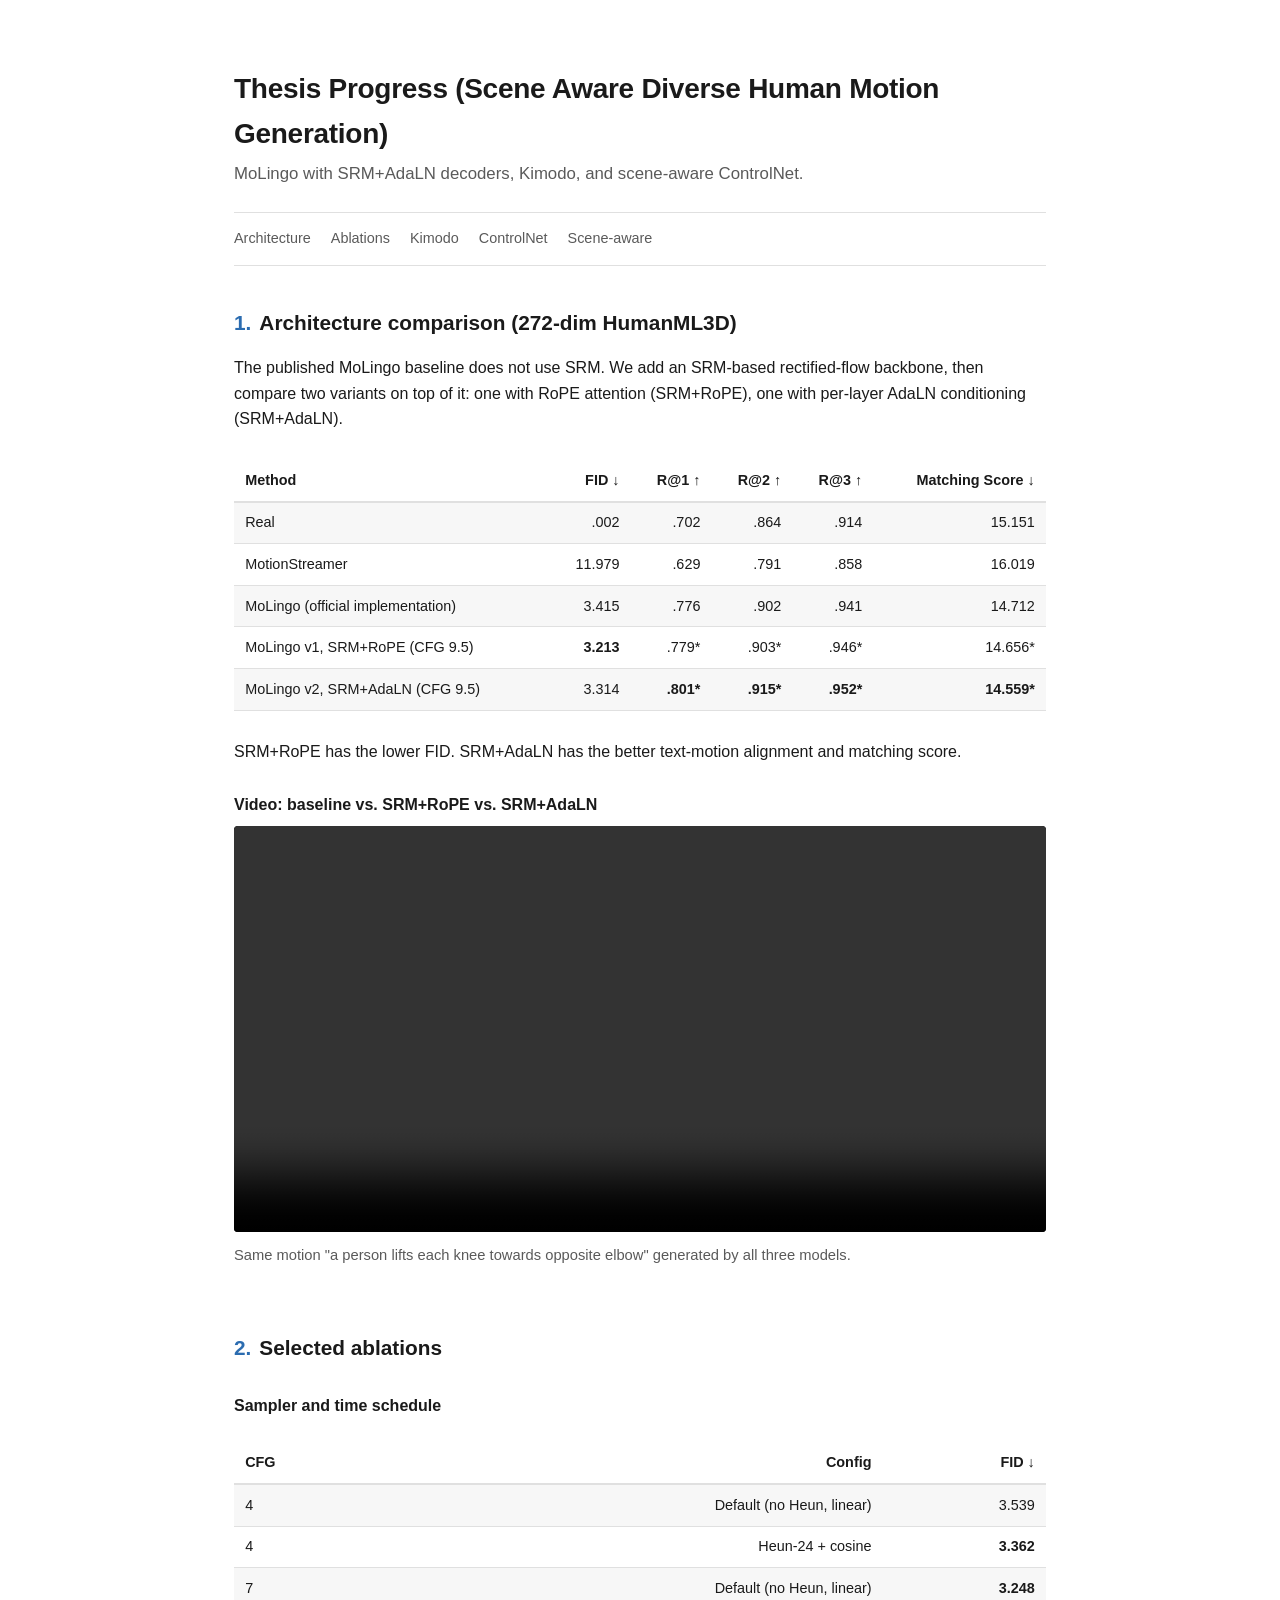
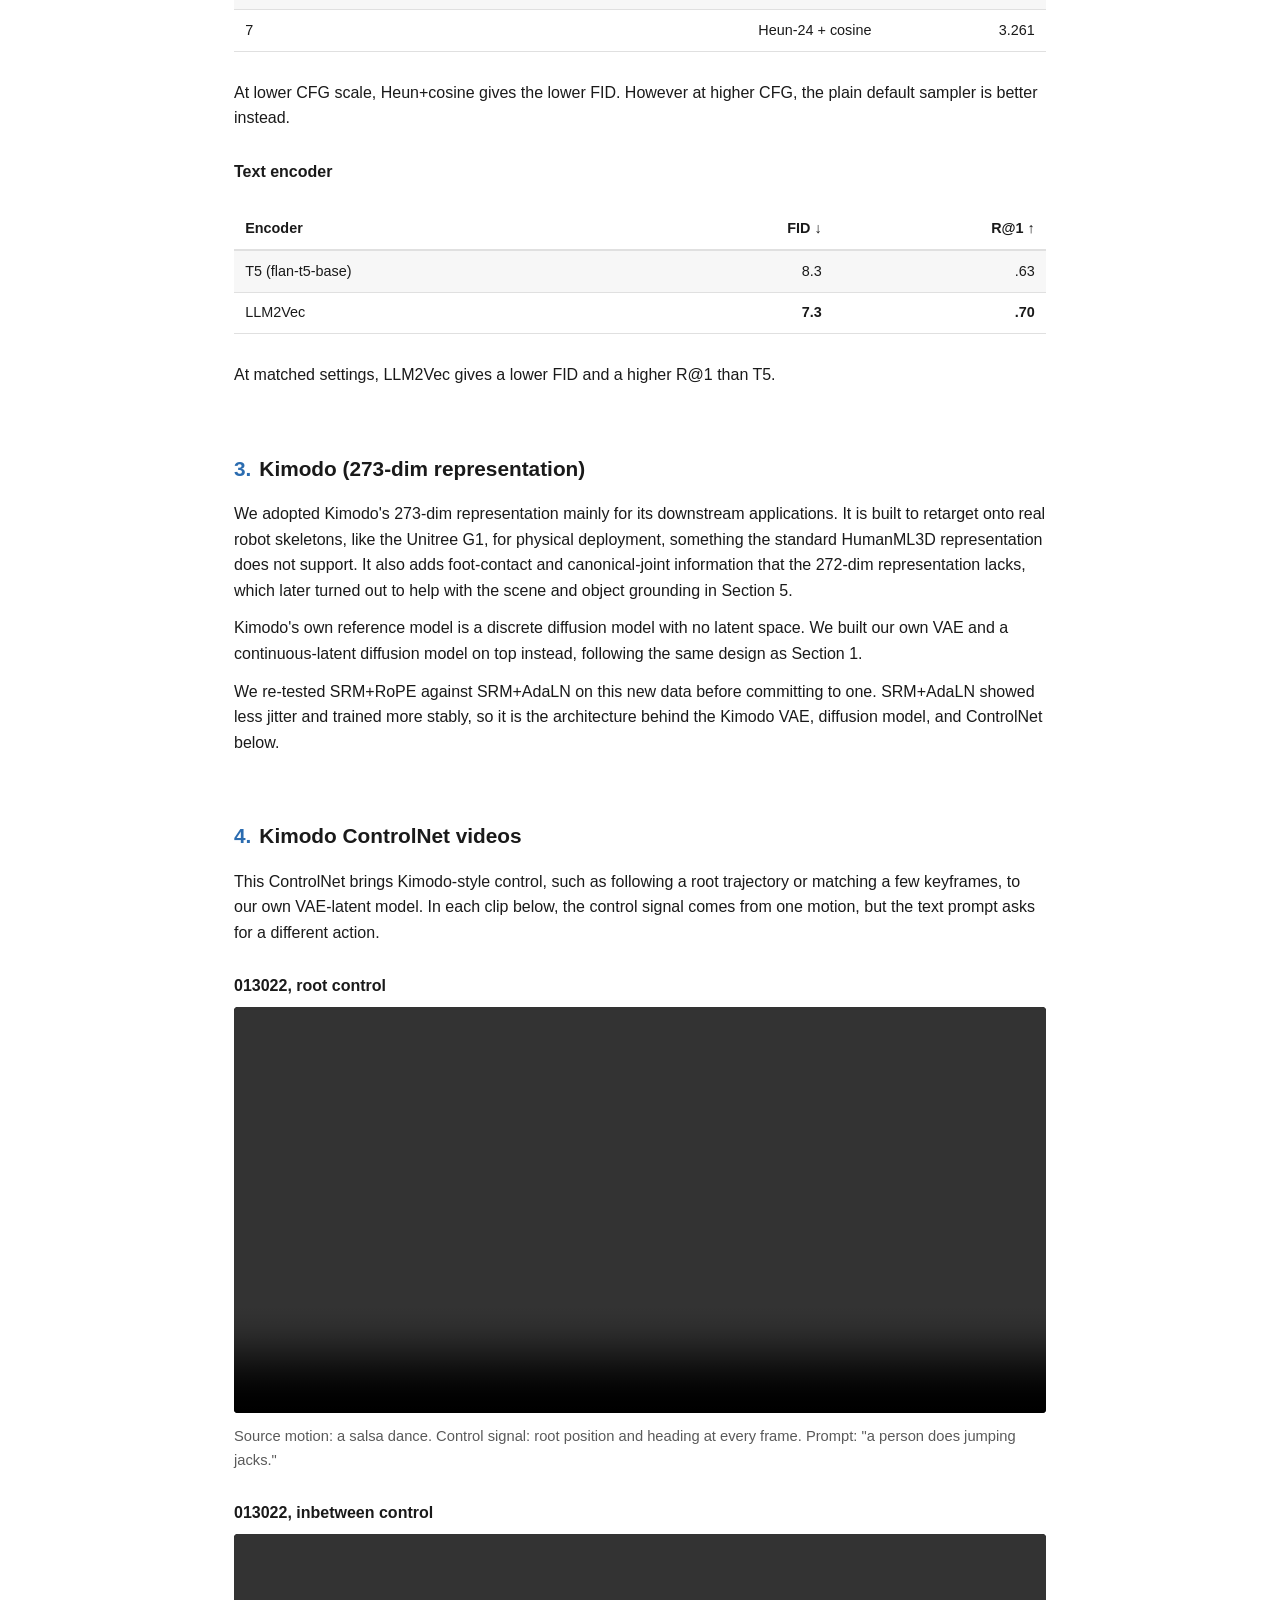
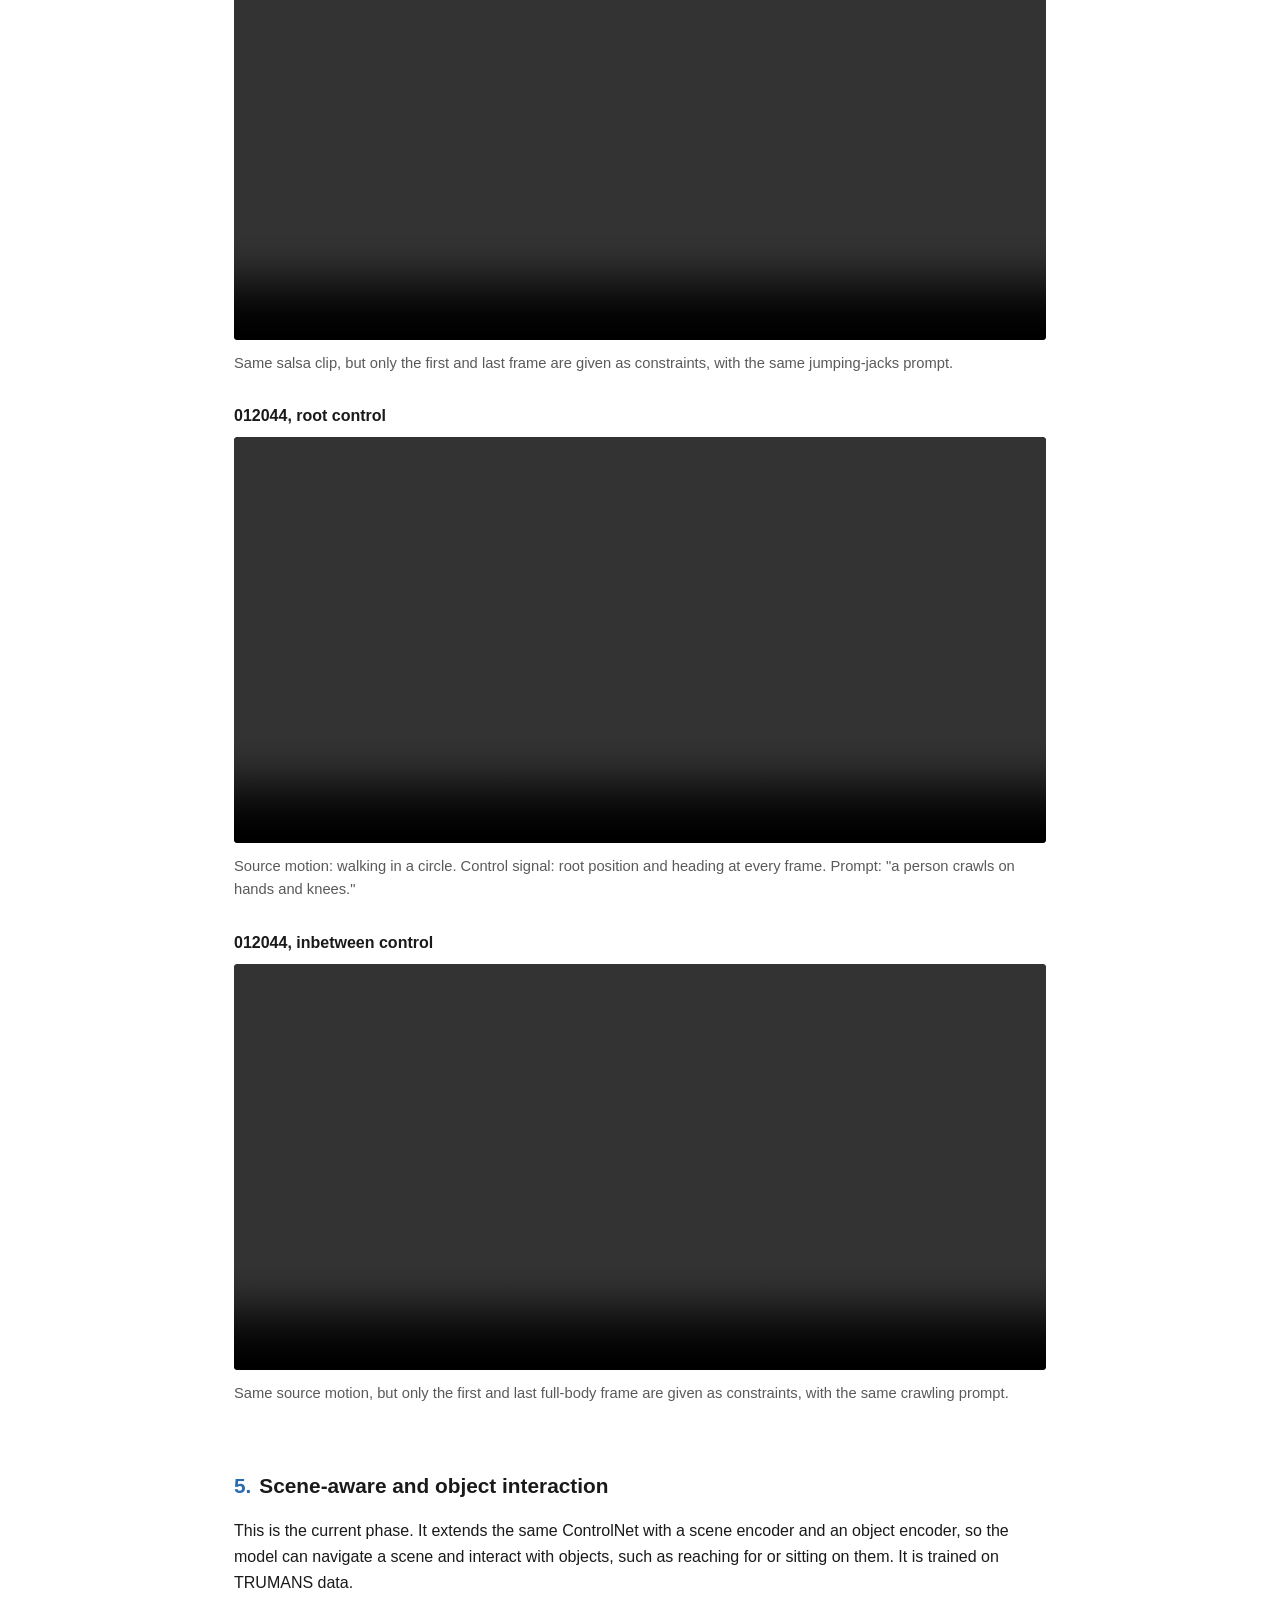
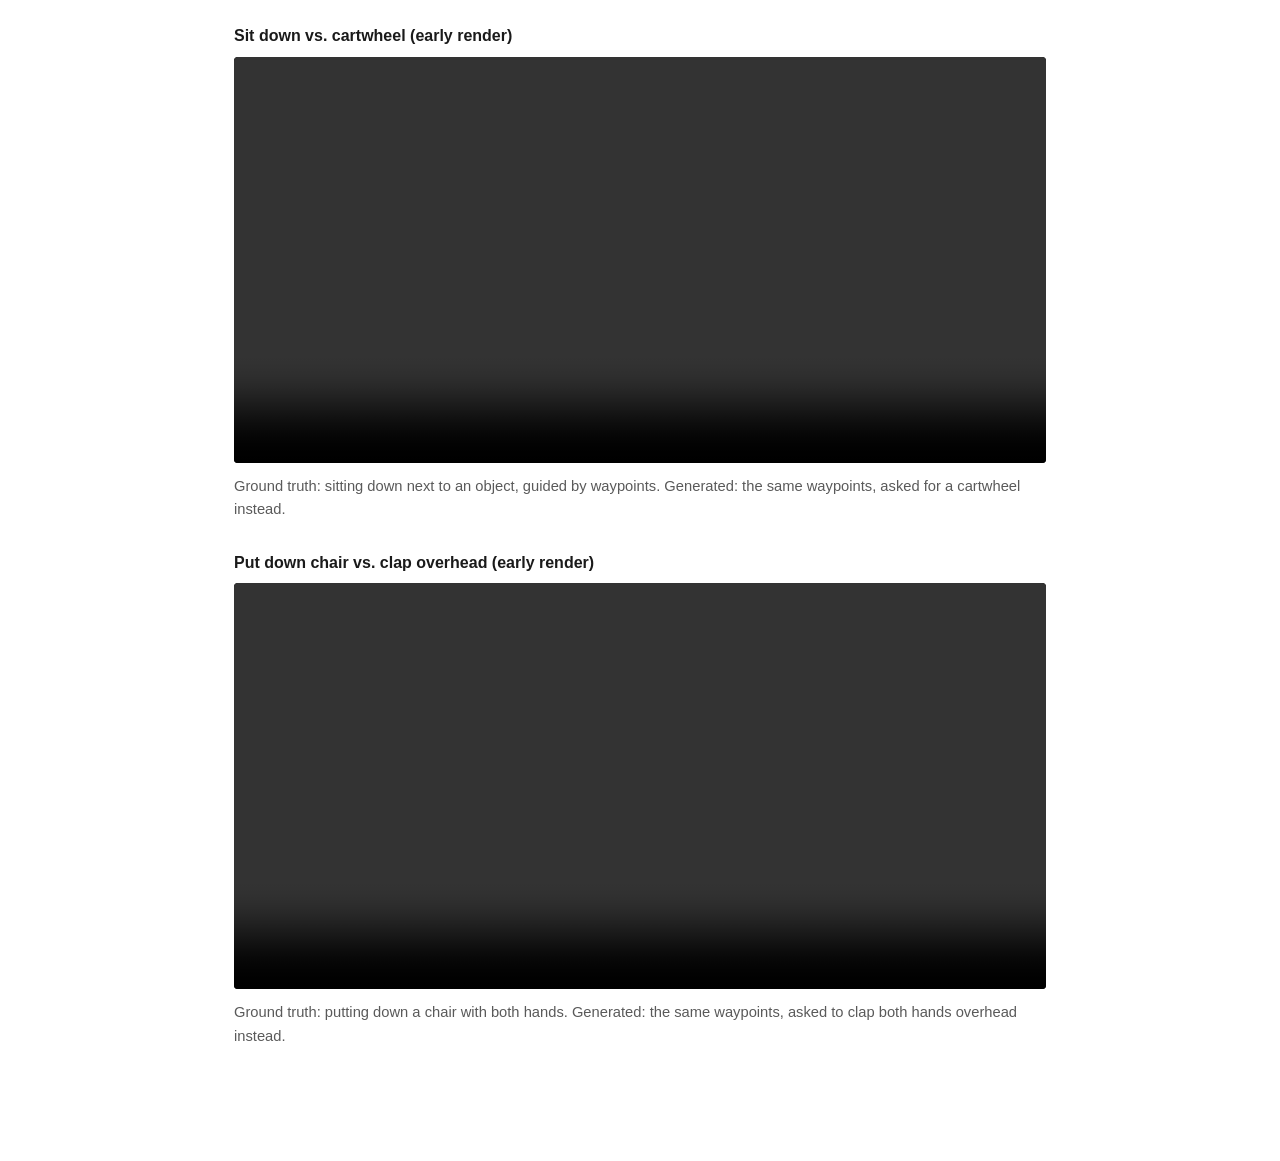
==== index.html @ c4376676 "initial thesis progress site" ====
<!doctype html>
<html lang="en">

<head>
    <meta charset="utf-8">
    <meta name="viewport" content="width=device-width, initial-scale=1">
    <title>Thesis Progress (Scene Aware Diverse Human Motion Generation)</title>
    <link rel="stylesheet" href="style.css">
</head>

<body>

    <h1>Thesis Progress (Scene Aware Diverse Human Motion Generation)</h1>
    <p class="subtitle">MoLingo with SRM+AdaLN decoders, Kimodo, and scene-aware ControlNet.</p>

    <nav>
        <a href="#architecture">Architecture</a>
        <a href="#ablations">Ablations</a>
        <a href="#kimodo">Kimodo</a>
        <a href="#controlnet">ControlNet</a>
        <a href="#scene-aware">Scene-aware</a>
    </nav>

    <section id="architecture">
        <h2><span class="num">1.</span>Architecture comparison (272-dim HumanML3D)</h2>
        <p>The published MoLingo baseline does not use SRM. We add an SRM-based rectified-flow backbone, then compare
            two variants on top of it: one with RoPE attention (SRM+RoPE), one with per-layer AdaLN conditioning
            (SRM+AdaLN).</p>

        <div class="table-wrap">
            <table>
                <tr>
                    <th>Method</th>
                    <th>FID ↓</th>
                    <th>R@1 ↑</th>
                    <th>R@2 ↑</th>
                    <th>R@3 ↑</th>
                    <th>Matching Score ↓</th>
                </tr>
                <tr>
                    <td>Real</td>
                    <td>.002</td>
                    <td>.702</td>
                    <td>.864</td>
                    <td>.914</td>
                    <td>15.151</td>
                </tr>
                <tr>
                    <td>MotionStreamer</td>
                    <td>11.979</td>
                    <td>.629</td>
                    <td>.791</td>
                    <td>.858</td>
                    <td>16.019</td>
                </tr>
                <tr>
                    <td>MoLingo (official implementation)</td>
                    <td>3.415</td>
                    <td>.776</td>
                    <td>.902</td>
                    <td>.941</td>
                    <td>14.712</td>
                </tr>
                <tr>
                    <td>MoLingo v1, SRM+RoPE (CFG 9.5)</td>
                    <td><strong>3.213</strong></td>
                    <td>.779*</td>
                    <td>.903*</td>
                    <td>.946*</td>
                    <td>14.656*</td>
                </tr>
                <tr>
                    <td>MoLingo v2, SRM+AdaLN (CFG 9.5)</td>
                    <td>3.314</td>
                    <td><strong>.801*</strong></td>
                    <td><strong>.915*</strong></td>
                    <td><strong>.952*</strong></td>
                    <td><strong>14.559*</strong></td>
                </tr>
            </table>
        </div>
        <p>SRM+RoPE has the lower FID. SRM+AdaLN has the better text-motion alignment and matching score. </p>

        <div class="video-block">
            <h3>Video: baseline vs. SRM+RoPE vs. SRM+AdaLN</h3>
            <video controls preload="metadata" src="videos/arch_comparison.mp4"></video>
            <p class="caption">Same motion "a person lifts each knee towards opposite elbow" generated by all three
                models.</p>
        </div>
    </section>

    <section id="ablations">
        <h2><span class="num">2.</span>Selected ablations</h2>

        <div class="subsection">
            <h3>Sampler and time schedule</h3>
            <div class="table-wrap">
                <table>
                    <tr>
                        <th>CFG</th>
                        <th>Config</th>
                        <th>FID ↓</th>
                    </tr>
                    <tr>
                        <td>4</td>
                        <td>Default (no Heun, linear)</td>
                        <td>3.539</td>
                    </tr>
                    <tr>
                        <td>4</td>
                        <td>Heun-24 + cosine</td>
                        <td><strong>3.362</strong></td>
                    </tr>
                    <tr>
                        <td>7</td>
                        <td>Default (no Heun, linear)</td>
                        <td><strong>3.248</strong></td>
                    </tr>
                    <tr>
                        <td>7</td>
                        <td>Heun-24 + cosine</td>
                        <td>3.261</td>
                    </tr>
                </table>
            </div>
            <p>At lower CFG scale, Heun+cosine gives the lower FID. However at higher CFG, the plain default sampler is
                better instead.</p>
        </div>

        <div class="subsection">
            <h3>Text encoder</h3>
            <div class="table-wrap">
                <table>
                    <tr>
                        <th>Encoder</th>
                        <th>FID ↓</th>
                        <th>R@1 ↑</th>
                    </tr>
                    <tr>
                        <td>T5 (flan-t5-base)</td>
                        <td>8.3</td>
                        <td>.63</td>
                    </tr>
                    <tr>
                        <td>LLM2Vec</td>
                        <td><strong>7.3</strong></td>
                        <td><strong>.70</strong></td>
                    </tr>
                </table>
            </div>
            <p>At matched settings, LLM2Vec gives a lower FID and a higher R@1 than T5.</p>
        </div>
    </section>

    <section id="kimodo">
        <h2><span class="num">3.</span>Kimodo (273-dim representation)</h2>
        <p>We adopted Kimodo's 273-dim representation mainly for its downstream applications. It is built to retarget
            onto real robot skeletons, like the Unitree G1, for physical deployment, something the standard HumanML3D
            representation does not support. It also adds foot-contact and canonical-joint information that the 272-dim
            representation lacks, which later turned out to help with the scene and object grounding in Section 5.</p>
        <p>Kimodo's own reference model is a discrete diffusion model with no latent space. We built our own VAE and a
            continuous-latent diffusion model on top instead, following the same design as Section 1.</p>
        <p>We re-tested SRM+RoPE against SRM+AdaLN on this new data before committing to one. SRM+AdaLN showed less
            jitter and trained more stably, so it is the architecture behind the Kimodo VAE, diffusion model, and
            ControlNet below.</p>
    </section>

    <section id="controlnet">
        <h2><span class="num">4.</span>Kimodo ControlNet videos</h2>
        <p>This ControlNet brings Kimodo-style control, such as following a root trajectory or matching a few keyframes,
            to our own VAE-latent model. In each clip below, the control signal comes from one motion, but the text
            prompt asks for a different action.</p>



        <div class="video-block">
            <h3>013022, root control</h3>
            <video controls preload="metadata" src="videos/controlnet_013022_root.mp4"></video>
            <p class="caption">Source motion: a salsa dance. Control signal: root position and heading at every frame.
                Prompt: "a person does jumping jacks."</p>
        </div>

        <div class="video-block">
            <h3>013022, inbetween control</h3>
            <video controls preload="metadata" src="videos/controlnet_013022_inbetween.mp4"></video>
            <p class="caption">Same salsa clip, but only the first and last frame are given as constraints, with the
                same jumping-jacks prompt.</p>
        </div>

        <div class="video-block">
            <h3>012044, root control</h3>
            <video controls preload="metadata" src="videos/controlnet_012044_root.mp4"></video>
            <p class="caption">Source motion: walking in a circle. Control signal: root position and heading at every
                frame. Prompt: "a person crawls on hands and knees."</p>
        </div>

        <div class="video-block">
            <h3>012044, inbetween control</h3>
            <video controls preload="metadata" src="videos/controlnet_012044_inbetween.mp4"></video>
            <p class="caption">Same source motion, but only the first and last full-body frame are given as constraints,
                with the same crawling prompt.</p>
        </div>
    </section>

    <section id="scene-aware">
        <h2><span class="num">5.</span>Scene-aware and object interaction</h2>
        <p>This is the current phase. It extends the same ControlNet with a scene encoder and an object encoder, so the
            model can navigate a scene and interact with objects, such as reaching for or sitting on them. It is trained
            on TRUMANS data.</p>

        <div class="video-block">
            <h3>Sit down vs. cartwheel (early render)</h3>
            <video controls preload="metadata" src="videos/scene_sit_vs_cartwheel.mp4"></video>
            <p class="caption">Ground truth: sitting down next to an object, guided by waypoints. Generated: the same
                waypoints, asked for a cartwheel instead.</p>
        </div>

        <div class="video-block">
            <h3>Put down chair vs. clap overhead (early render)</h3>
            <video controls preload="metadata" src="videos/scene_chair_vs_clap.mp4"></video>
            <p class="caption">Ground truth: putting down a chair with both hands. Generated: the same waypoints, asked
                to clap both hands overhead instead.</p>
        </div>
    </section>


</body>

</html>
---- style.css ----
:root {
  color-scheme: light dark;
  --fg: #1a1a1a;
  --bg: #ffffff;
  --muted: #5a5a5a;
  --border: #e0e0e0;
  --accent: #2b6cb0;
  --stripe: rgba(0,0,0,0.03);
}
@media (prefers-color-scheme: dark) {
  :root {
    --fg: #e8e8e8;
    --bg: #14161a;
    --muted: #a3a3a3;
    --border: #2c2f36;
    --accent: #7db0ea;
    --stripe: rgba(255,255,255,0.04);
  }
}

* { box-sizing: border-box; }

body {
  font-family: -apple-system, "Segoe UI", Roboto, Helvetica, Arial, sans-serif;
  color: var(--fg);
  background: var(--bg);
  max-width: 860px;
  margin: 0 auto;
  padding: 3rem 1.5rem 5rem;
  line-height: 1.6;
  font-size: 16px;
}

h1 {
  font-size: 1.75rem;
  margin-bottom: 0.3rem;
  letter-spacing: -0.01em;
}
.subtitle {
  color: var(--muted);
  margin-top: 0;
  margin-bottom: 1.5rem;
  font-size: 1.05rem;
}

nav {
  display: flex;
  flex-wrap: wrap;
  gap: 0.5rem 1.25rem;
  padding: 0.9rem 0;
  margin-bottom: 2.5rem;
  border-top: 1px solid var(--border);
  border-bottom: 1px solid var(--border);
  font-size: 0.9rem;
}
nav a {
  color: var(--muted);
  text-decoration: none;
}
nav a:hover { color: var(--accent); }

section { margin-bottom: 4rem; }
section:last-of-type { margin-bottom: 2rem; }

h2 {
  font-size: 1.3rem;
  margin-bottom: 1rem;
  scroll-margin-top: 1.5rem;
}
h2 .num {
  color: var(--accent);
  margin-right: 0.5rem;
}

h3 {
  font-size: 1rem;
  margin: 0 0 0.5rem;
  font-weight: 600;
}

p { margin: 0.75rem 0; }
.caption { color: var(--muted); font-size: 0.92rem; }

table {
  border-collapse: collapse;
  width: 100%;
  margin: 1rem 0;
  font-size: 0.9rem;
}
th, td {
  border-bottom: 1px solid var(--border);
  padding: 0.55rem 0.7rem;
  text-align: right;
}
th:first-child, td:first-child { text-align: left; }
th { font-weight: 600; border-bottom: 2px solid var(--border); }
tr:nth-child(even) td { background: var(--stripe); }

.table-wrap { overflow-x: auto; }

video {
  max-width: 100%;
  width: 100%;
  display: block;
  border-radius: 4px;
  margin-top: 0.5rem;
  background: #000;
}

.video-block { margin: 1.75rem 0; }

.subsection { margin-top: 1.75rem; }

footer {
  margin-top: 3rem;
  padding-top: 1.5rem;
  border-top: 1px solid var(--border);
  color: var(--muted);
  font-size: 0.85rem;
}
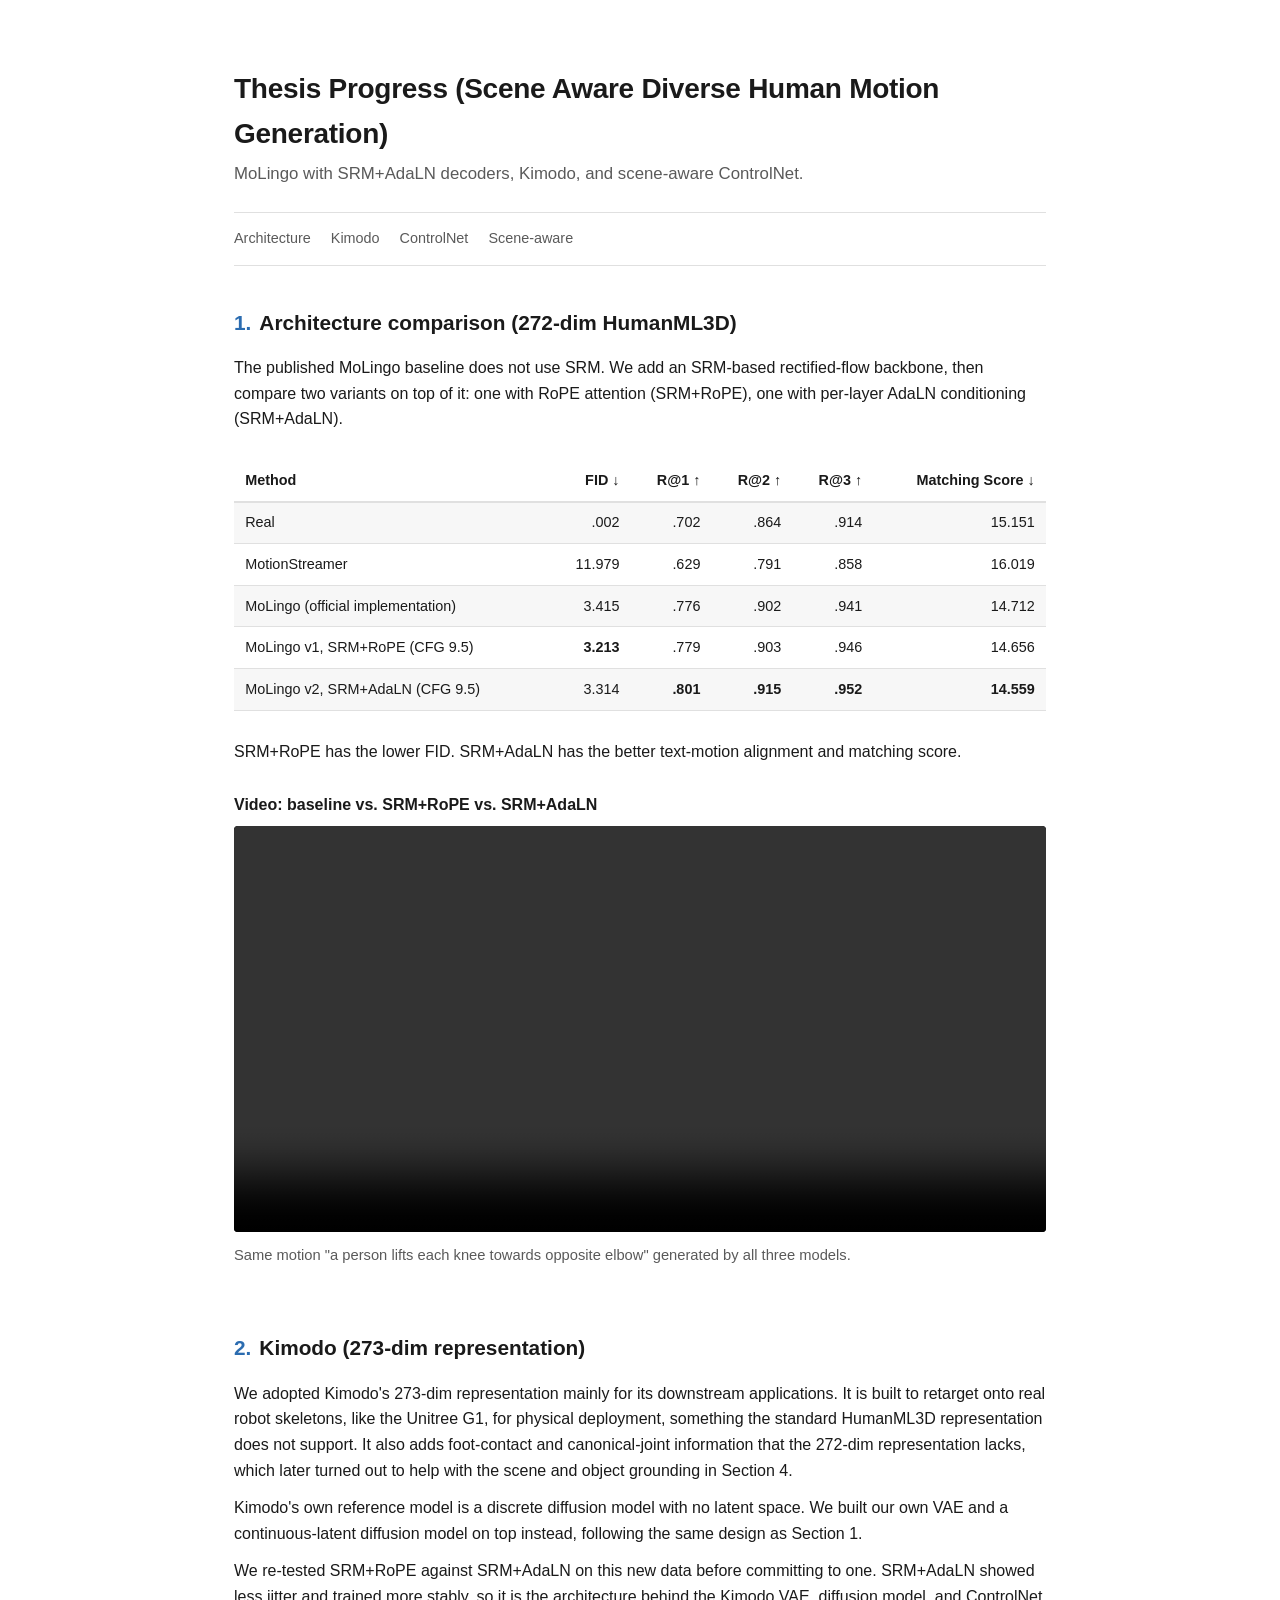
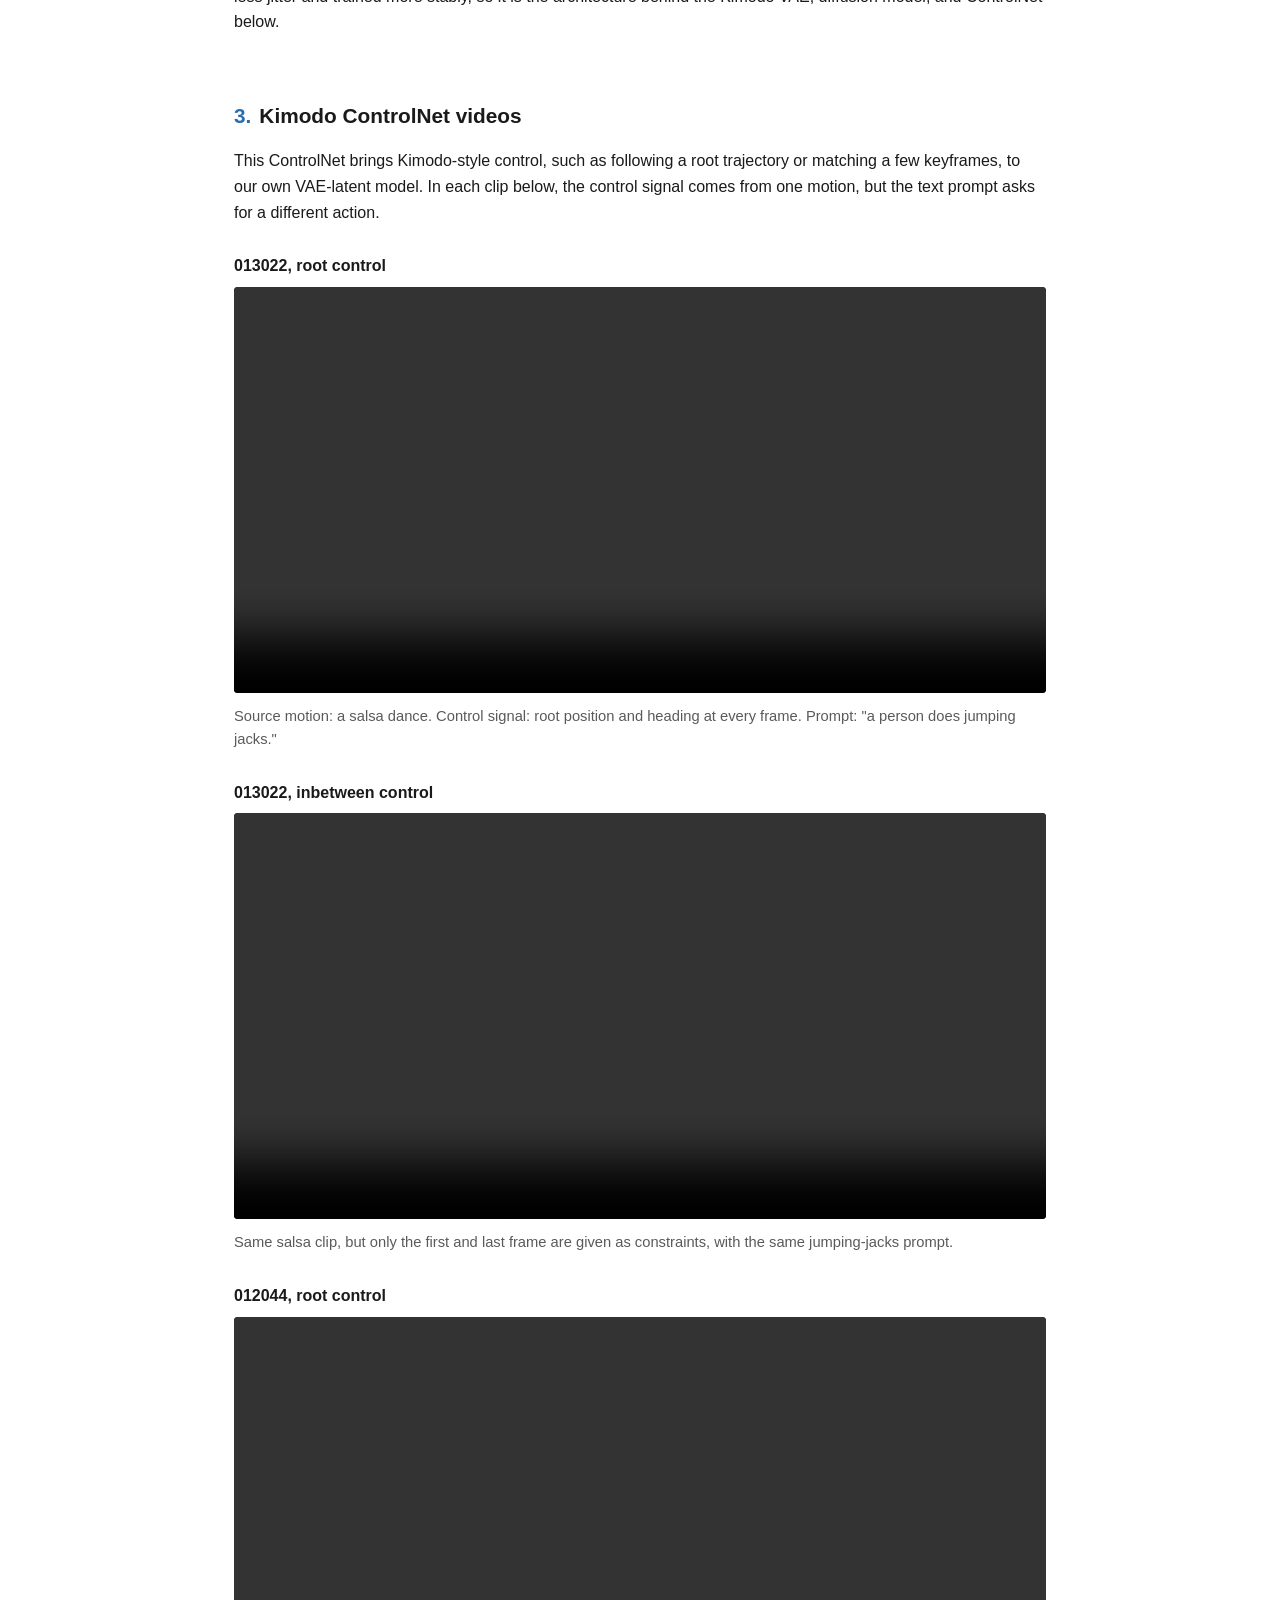
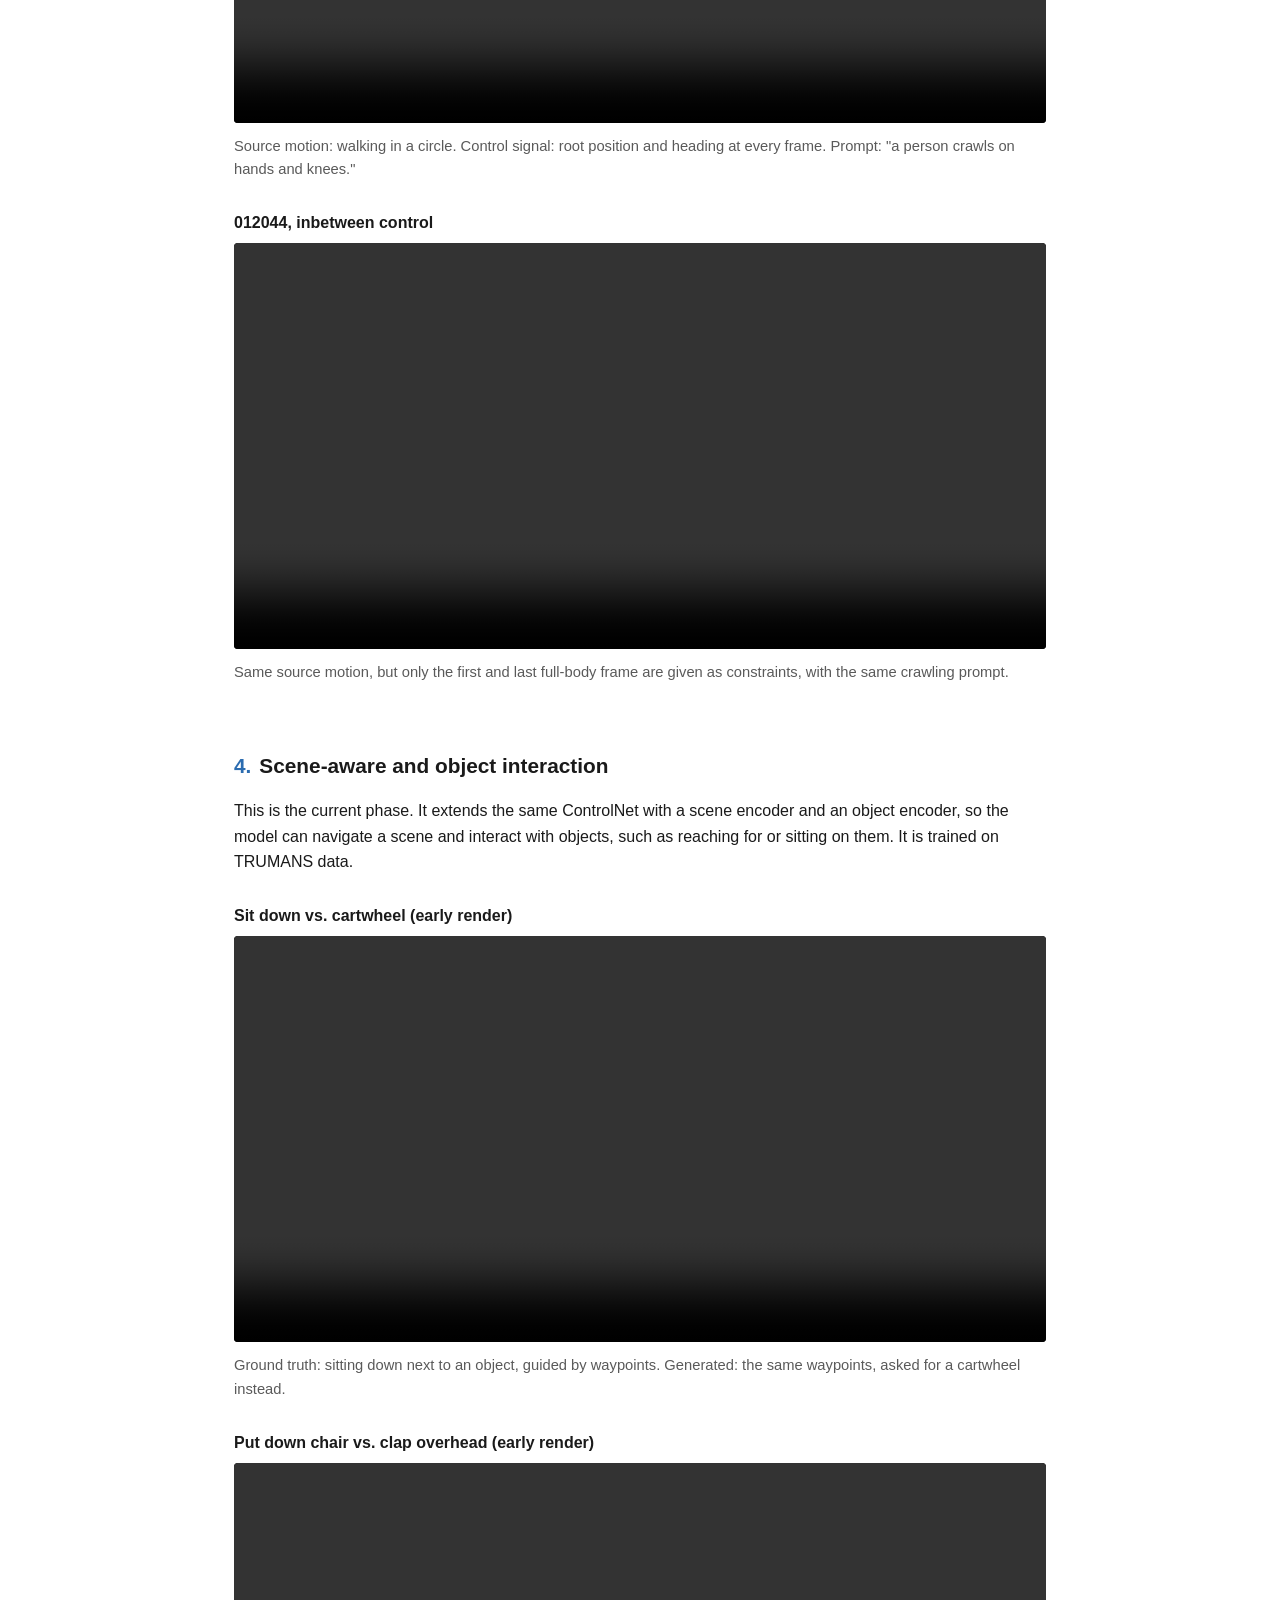
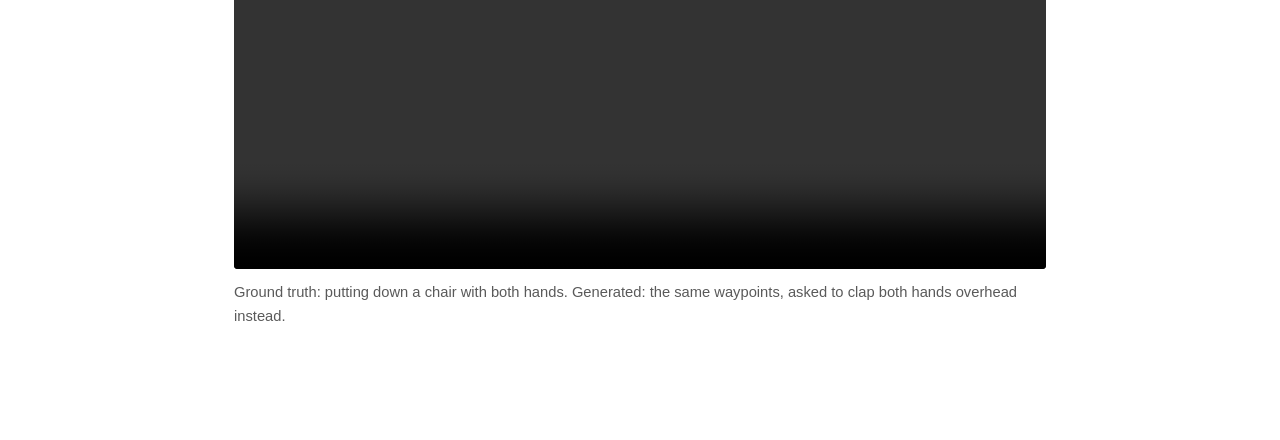
==== commit 55cea1dc: "remove section" ====
--- a/index.html
+++ b/index.html
@@ -15,7 +15,6 @@
 
     <nav>
         <a href="#architecture">Architecture</a>
-        <a href="#ablations">Ablations</a>
         <a href="#kimodo">Kimodo</a>
         <a href="#controlnet">ControlNet</a>
         <a href="#scene-aware">Scene-aware</a>
@@ -64,18 +63,18 @@
                 <tr>
                     <td>MoLingo v1, SRM+RoPE (CFG 9.5)</td>
                     <td><strong>3.213</strong></td>
-                    <td>.779*</td>
-                    <td>.903*</td>
-                    <td>.946*</td>
-                    <td>14.656*</td>
+                    <td>.779</td>
+                    <td>.903</td>
+                    <td>.946</td>
+                    <td>14.656</td>
                 </tr>
                 <tr>
                     <td>MoLingo v2, SRM+AdaLN (CFG 9.5)</td>
                     <td>3.314</td>
-                    <td><strong>.801*</strong></td>
-                    <td><strong>.915*</strong></td>
-                    <td><strong>.952*</strong></td>
-                    <td><strong>14.559*</strong></td>
+                    <td><strong>.801</strong></td>
+                    <td><strong>.915</strong></td>
+                    <td><strong>.952</strong></td>
+                    <td><strong>14.559</strong></td>
                 </tr>
             </table>
         </div>
@@ -89,75 +88,12 @@
         </div>
     </section>
 
-    <section id="ablations">
-        <h2><span class="num">2.</span>Selected ablations</h2>
-
-        <div class="subsection">
-            <h3>Sampler and time schedule</h3>
-            <div class="table-wrap">
-                <table>
-                    <tr>
-                        <th>CFG</th>
-                        <th>Config</th>
-                        <th>FID ↓</th>
-                    </tr>
-                    <tr>
-                        <td>4</td>
-                        <td>Default (no Heun, linear)</td>
-                        <td>3.539</td>
-                    </tr>
-                    <tr>
-                        <td>4</td>
-                        <td>Heun-24 + cosine</td>
-                        <td><strong>3.362</strong></td>
-                    </tr>
-                    <tr>
-                        <td>7</td>
-                        <td>Default (no Heun, linear)</td>
-                        <td><strong>3.248</strong></td>
-                    </tr>
-                    <tr>
-                        <td>7</td>
-                        <td>Heun-24 + cosine</td>
-                        <td>3.261</td>
-                    </tr>
-                </table>
-            </div>
-            <p>At lower CFG scale, Heun+cosine gives the lower FID. However at higher CFG, the plain default sampler is
-                better instead.</p>
-        </div>
-
-        <div class="subsection">
-            <h3>Text encoder</h3>
-            <div class="table-wrap">
-                <table>
-                    <tr>
-                        <th>Encoder</th>
-                        <th>FID ↓</th>
-                        <th>R@1 ↑</th>
-                    </tr>
-                    <tr>
-                        <td>T5 (flan-t5-base)</td>
-                        <td>8.3</td>
-                        <td>.63</td>
-                    </tr>
-                    <tr>
-                        <td>LLM2Vec</td>
-                        <td><strong>7.3</strong></td>
-                        <td><strong>.70</strong></td>
-                    </tr>
-                </table>
-            </div>
-            <p>At matched settings, LLM2Vec gives a lower FID and a higher R@1 than T5.</p>
-        </div>
-    </section>
-
     <section id="kimodo">
-        <h2><span class="num">3.</span>Kimodo (273-dim representation)</h2>
+        <h2><span class="num">2.</span>Kimodo (273-dim representation)</h2>
         <p>We adopted Kimodo's 273-dim representation mainly for its downstream applications. It is built to retarget
             onto real robot skeletons, like the Unitree G1, for physical deployment, something the standard HumanML3D
             representation does not support. It also adds foot-contact and canonical-joint information that the 272-dim
-            representation lacks, which later turned out to help with the scene and object grounding in Section 5.</p>
+            representation lacks, which later turned out to help with the scene and object grounding in Section 4.</p>
         <p>Kimodo's own reference model is a discrete diffusion model with no latent space. We built our own VAE and a
             continuous-latent diffusion model on top instead, following the same design as Section 1.</p>
         <p>We re-tested SRM+RoPE against SRM+AdaLN on this new data before committing to one. SRM+AdaLN showed less
@@ -166,12 +102,10 @@
     </section>
 
     <section id="controlnet">
-        <h2><span class="num">4.</span>Kimodo ControlNet videos</h2>
+        <h2><span class="num">3.</span>Kimodo ControlNet videos</h2>
         <p>This ControlNet brings Kimodo-style control, such as following a root trajectory or matching a few keyframes,
             to our own VAE-latent model. In each clip below, the control signal comes from one motion, but the text
             prompt asks for a different action.</p>
-
-
 
         <div class="video-block">
             <h3>013022, root control</h3>
@@ -203,7 +137,7 @@
     </section>
 
     <section id="scene-aware">
-        <h2><span class="num">5.</span>Scene-aware and object interaction</h2>
+        <h2><span class="num">4.</span>Scene-aware and object interaction</h2>
         <p>This is the current phase. It extends the same ControlNet with a scene encoder and an object encoder, so the
             model can navigate a scene and interact with objects, such as reaching for or sitting on them. It is trained
             on TRUMANS data.</p>
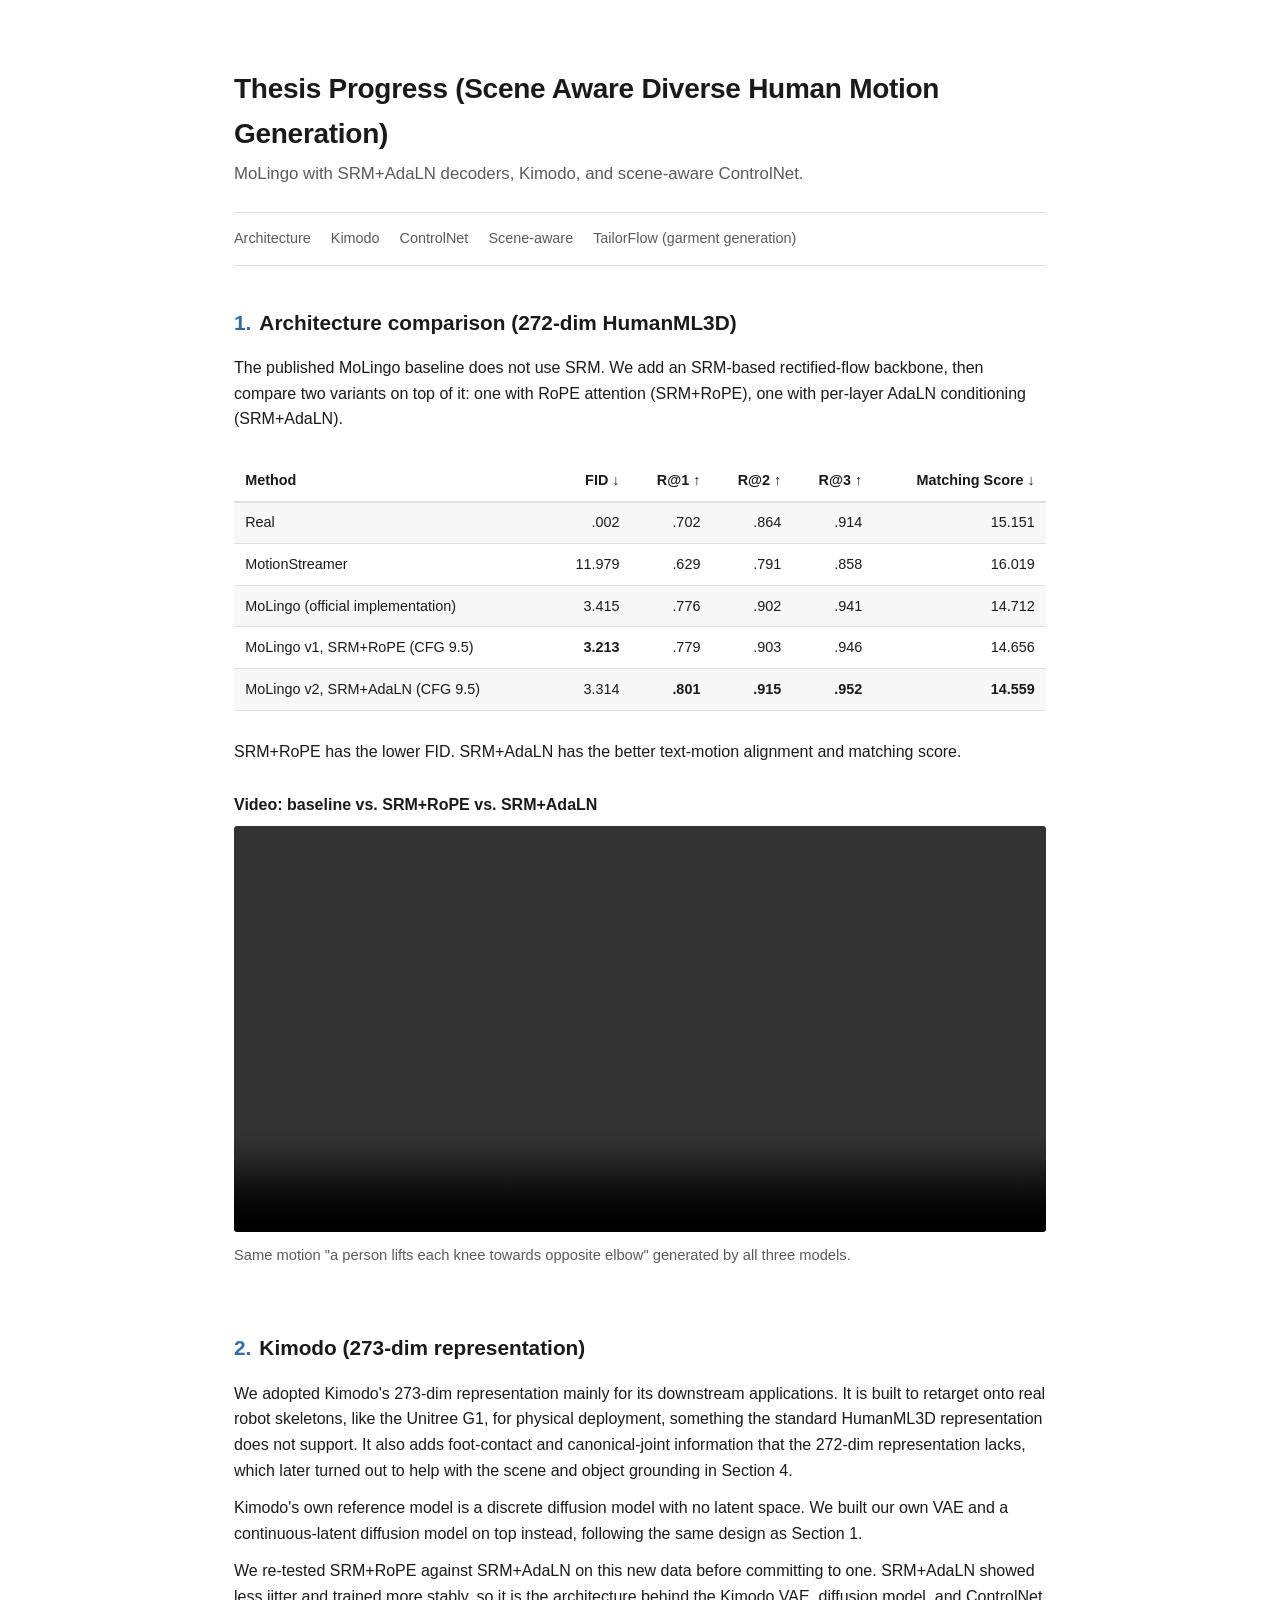
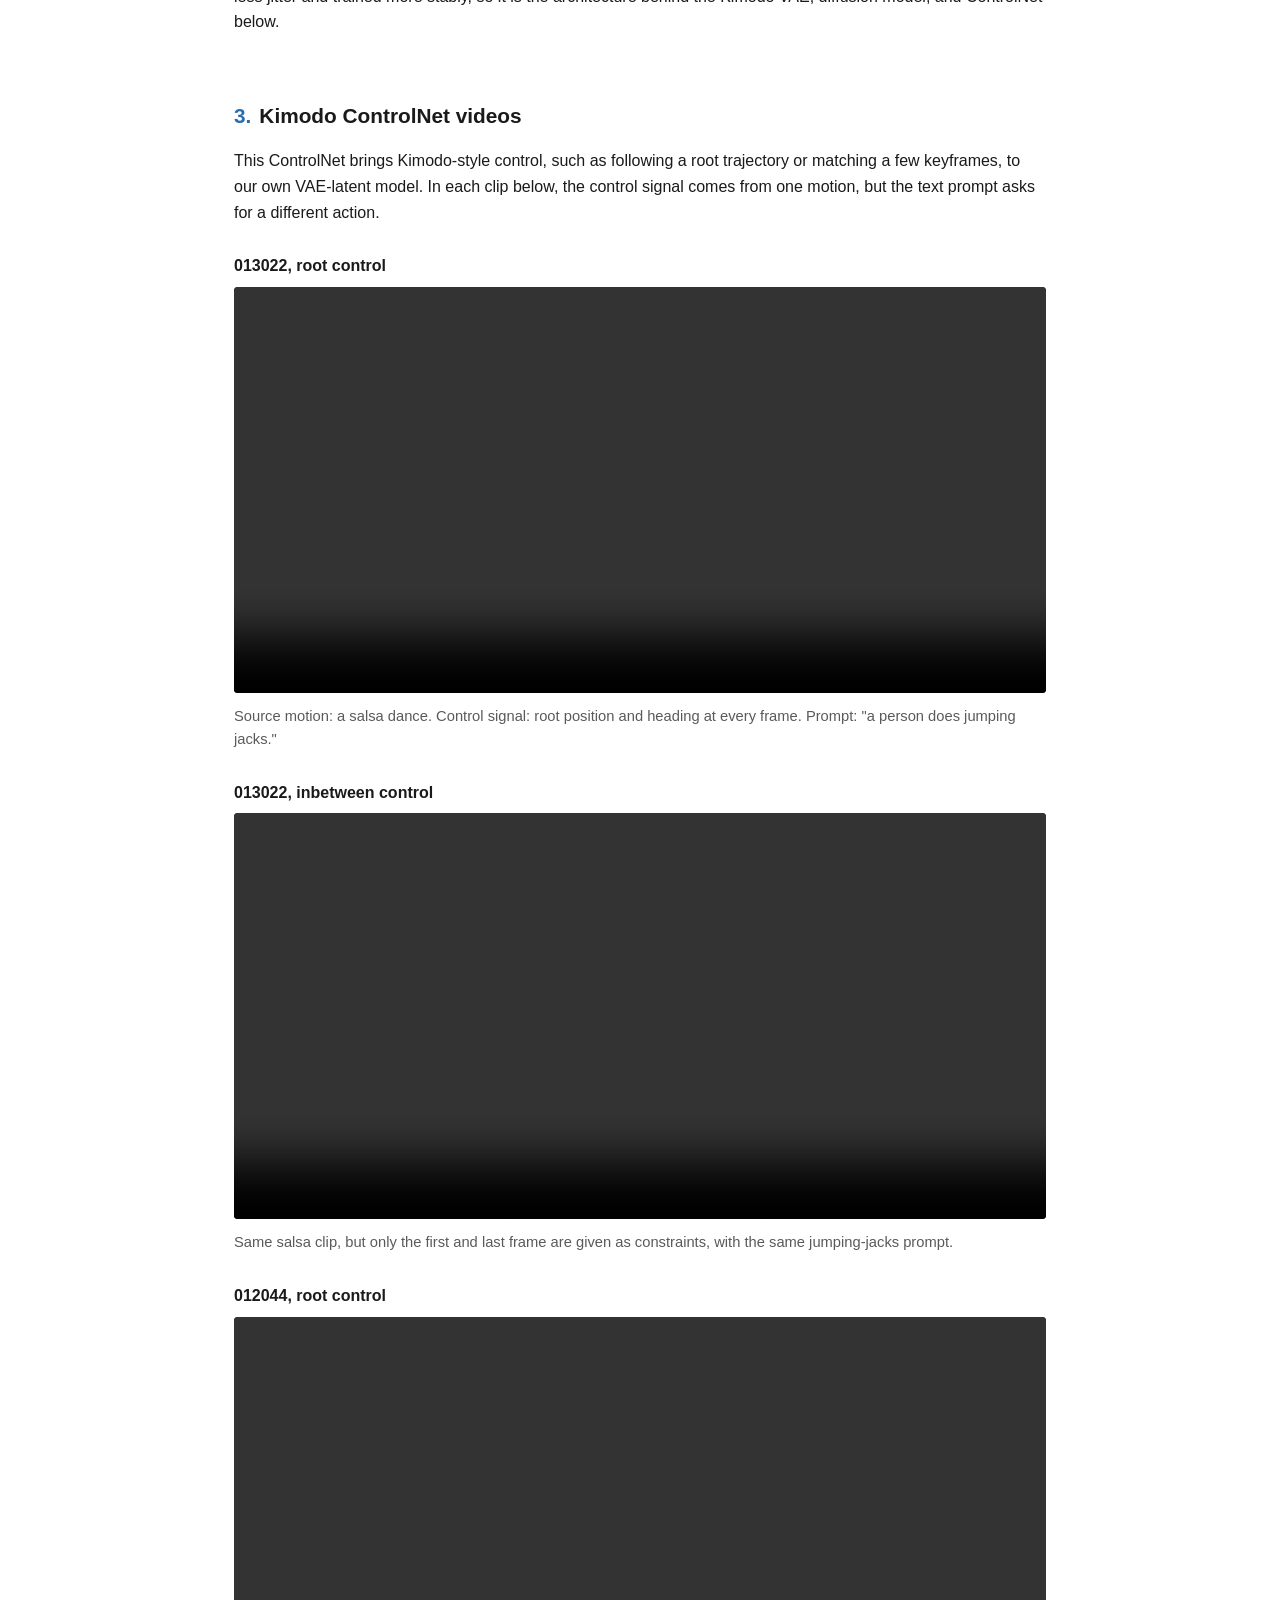
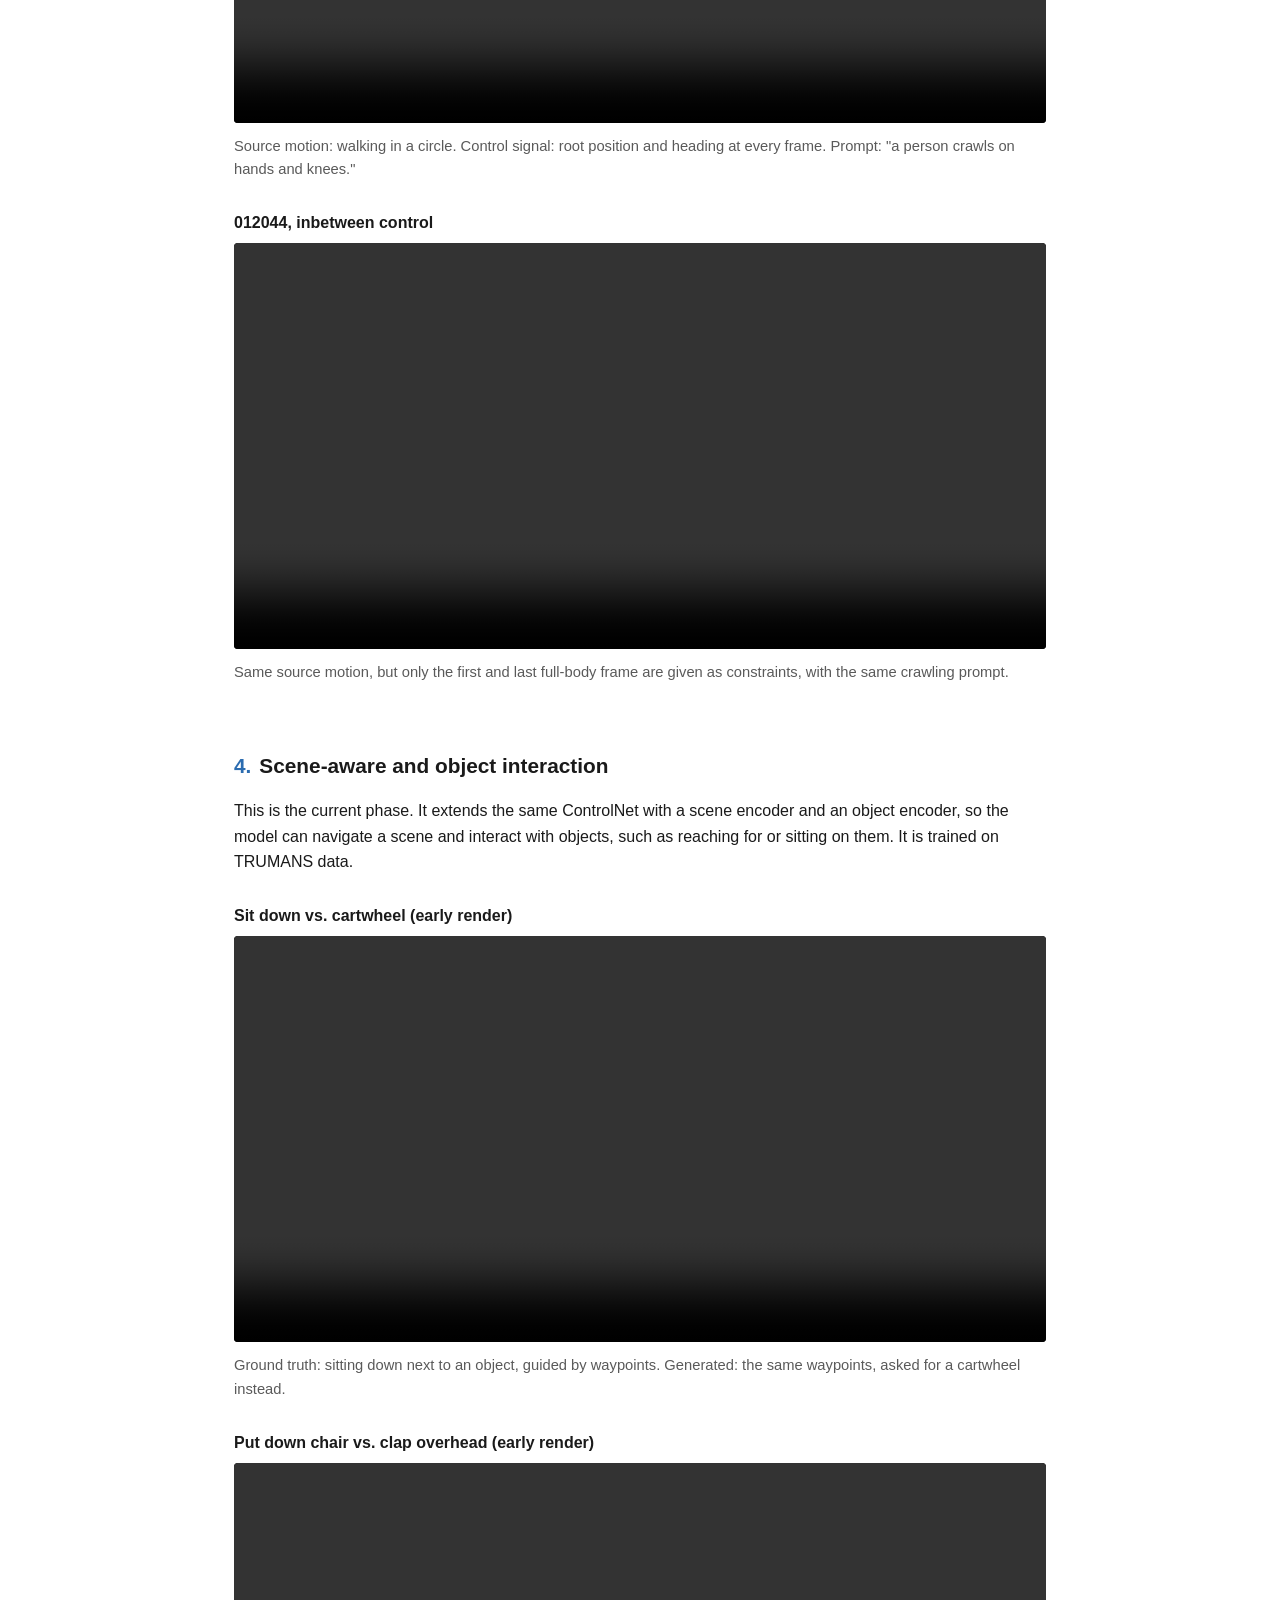
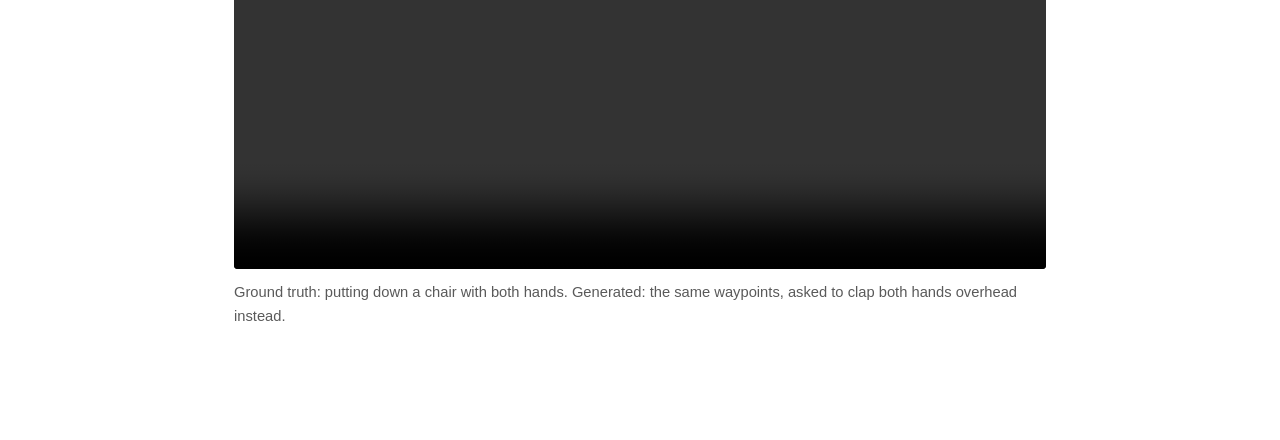
==== commit d4d040ba: "Add TailorFlow subpage (index, model, dead_code + figures) under /tailorFlow" ====
--- a/index.html
+++ b/index.html
@@ -18,6 +18,7 @@
         <a href="#kimodo">Kimodo</a>
         <a href="#controlnet">ControlNet</a>
         <a href="#scene-aware">Scene-aware</a>
+        <a href="tailorFlow/">TailorFlow (garment generation)</a>
     </nav>
 
     <section id="architecture">
